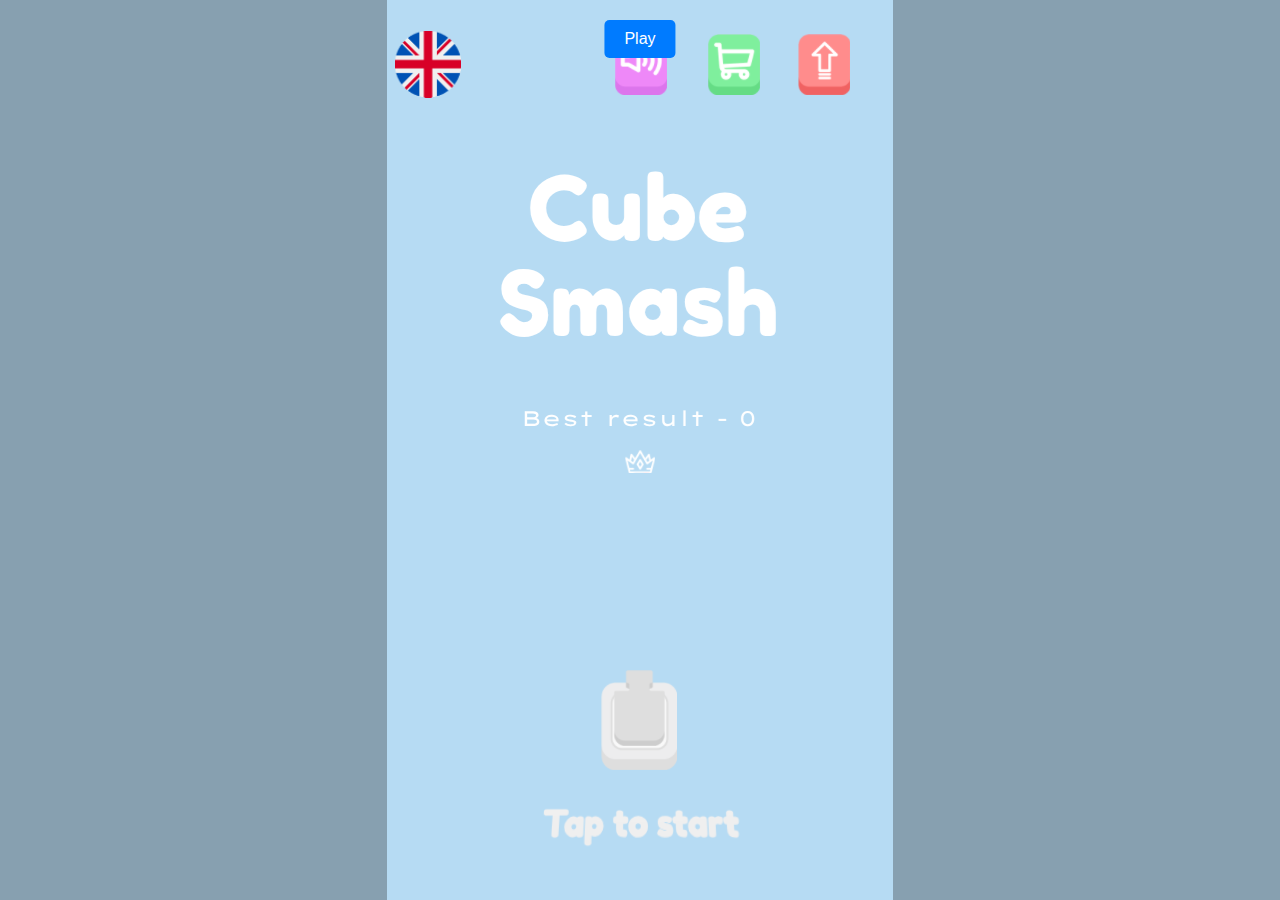
==== CubeSmassh/index.html @ da09f193 "Update index.html" ====
<!DOCTYPE html>
<html>
<head>
    <meta charset="UTF-8">
    <title>CubeSmash</title>
    <meta name="viewport" content="width=device-width, initial-scale=1.0, maximum-scale=1.0, minimum-scale=1.0, user-scalable=no">
    
    <!-- Подключение AdsGram SDK -->
    <script src="https://sad.adsgram.ai/js/sad.min.js"></script>

    <link rel="manifest" href="appmanifest.json">
    <link rel="apple-touch-icon" sizes="128x128" href="icons/icon_128.png">
    <link rel="apple-touch-icon" sizes="256x256" href="icons/icon_256.png">
    <link rel="apple-touch-icon" sizes="512x512" href="icons/icon_512.png">
    <link rel="icon" type="image/png" href="icons/icon_512.png">
    <link rel="stylesheet" href="style.css">
    <style>
        #playButton {
            position: fixed;
            top: 20px;
            left: 50%;
            transform: translateX(-50%);
            z-index: 1000;
            padding: 10px 20px;
            font-size: 16px;
            color: white;
            background-color: #007bff;
            border: none;
            border-radius: 5px;
            cursor: pointer;
        }
    </style>
</head>
<body>
    <button id="playButton">Play</button>

    <script>
        // Инициализация AdsGram SDK
        const AdController = window.Adsgram.init({ blockId: "int-7506" });

        // Проверка, запущен ли сайт через file:// протокол
        if (location.protocol.substr(0, 4) === "file") {
            alert("Web exports won't work until you upload them. (When running on the file: protocol, browsers block many features from working for security reasons.)");
        }

        // Обработчик нажатия на кнопку "Play"
        document.getElementById('playButton').addEventListener('click', function() {
            AdController.show().then((result) => {
                if (result.done) {
                    // Пользователь досмотрел рекламу до конца или закрыл её
                    console.log('Реклама завершена: ', result.description);
                } else {
                    // Пользователь не досмотрел рекламу
                    console.log('Реклама не была досмотрена: ', result.description);
                }
            }).catch((result) => {
                // Ошибка при показе рекламы
                console.error('Ошибка при показе рекламы: ', result.description);
            });
        });
    </script>

    <noscript>
        <div id="notSupportedWrap">
            <h2 id="notSupportedTitle">This content requires JavaScript</h2>
            <p class="notSupportedMessage">JavaScript appears to be disabled. Please enable it to view this content.</p>
        </div>
    </noscript>
    <script src="scripts/modernjscheck.js"></script>
    <script src="scripts/supportcheck.js"></script>
    <script src="scripts/offlineclient.js" type="module"></script>
    <script src="scripts/main.js" type="module"></script>
    <script src="scripts/register-sw.js" type="module"></script>
</body>
</html>
---- CubeSmassh/style.css ----
html, body {
	padding: 0;
	margin: 0;
	overflow: hidden;
	height: 100%;
}

body {
	background: #87a0b0;
	color: white;
}

html, body, canvas {
	touch-action-delay: none;
	touch-action: none;
}

canvas, .c3htmlwrap {
	position: absolute;
}

.c3htmlwrap {
	contain: strict;
}

.c3overlay {
	pointer-events: none;
}

.c3htmlwrap[interactive] > * {
	pointer-events: auto;
}

/* HACK - work around elements being selectable only in iOS WKWebView for some reason */
html[ioswebview] .c3htmlwrap,
html[ioswebview] canvas {
	-webkit-user-select: none;
	user-select: none;
}

html[ioswebview] .c3htmlwrap > * {
	-webkit-user-select: auto;
	user-select: auto;
}

#notSupportedWrap {
	margin: 2em auto 1em auto;
	width: 75%;
	max-width: 45em;
	border: 2px solid #aaa;
	border-radius: 1em;
	padding: 2em;
	background-color: #f0f0f0;
	font-family: "Segoe UI", Frutiger, "Frutiger Linotype", "Dejavu Sans", "Helvetica Neue", Arial, sans-serif;
	color: black;
}

#notSupportedTitle {
	font-size: 1.8em;
}

.notSupportedMessage {
	font-size: 1.2em;
}

.notSupportedMessage em {
	color: #888;
}

/* bbcode styles */
.bbCodeH1 {
	font-size: 2em;
	font-weight: bold;
}

.bbCodeH2 {
	font-size: 1.5em;
	font-weight: bold;
}

.bbCodeH3 {
	font-size: 1.25em;
	font-weight: bold;
}

.bbCodeH4 {
	font-size: 1.1em;
	font-weight: bold;
}

.bbCodeItem::before {
	content: " • ";
}

/* For text icons converted to HTML: size the height to the line height
   preserving the aspect ratio. Also add position: relative as that allows
   just adding a 'top' style for the iconoffsety style. */
.c3-text-icon {
	height: 1em;
	width: auto;
	position: relative;
}

/* screen reader text */
.c3-screen-reader-text {
	position: absolute;
	width: 1px;
    height: 1px;
    overflow: hidden;
    clip: rect(1px, 1px, 1px, 1px);
}
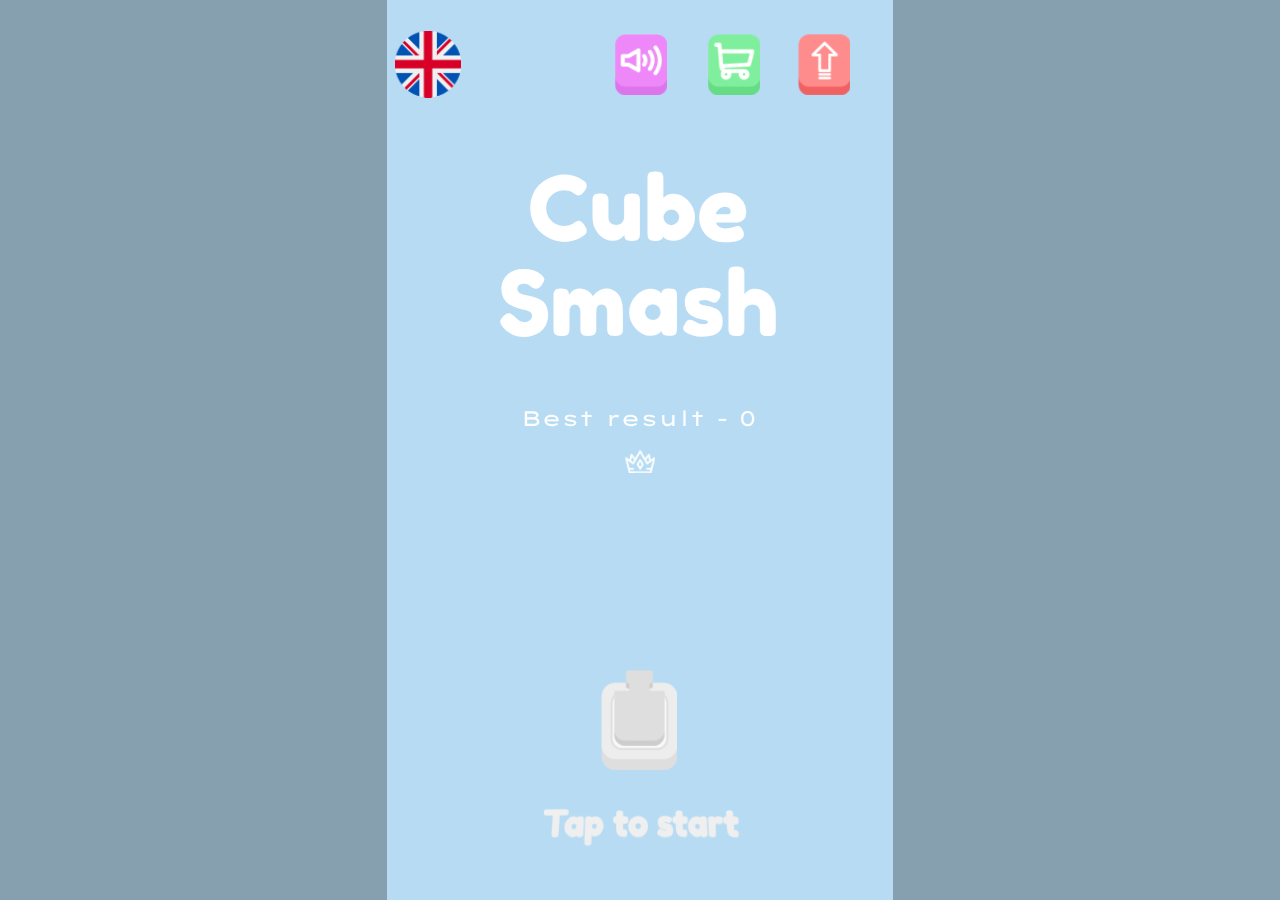
==== commit 2c6e4deb: "Update index.html" ====
--- a/CubeSmassh/index.html
+++ b/CubeSmassh/index.html
@@ -15,12 +15,9 @@
     <link rel="icon" type="image/png" href="icons/icon_512.png">
     <link rel="stylesheet" href="style.css">
     <style>
-        #playButton {
+        #playButton, #exitButton {
             position: fixed;
             top: 20px;
-            left: 50%;
-            transform: translateX(-50%);
-            z-index: 1000;
             padding: 10px 20px;
             font-size: 16px;
             color: white;
@@ -29,14 +26,24 @@
             border-radius: 5px;
             cursor: pointer;
         }
+        #playButton {
+            left: 40%;
+        }
+        #exitButton {
+            left: 60%;
+        }
     </style>
 </head>
 <body>
     <button id="playButton">Play</button>
+    <button id="exitButton">Exit</button>
 
     <script>
         // Инициализация AdsGram SDK
         const AdController = window.Adsgram.init({ blockId: "int-7506" });
+
+        // Массив для хранения входящих пакетов рекламы
+        let adPackages = [];
 
         // Проверка, запущен ли сайт через file:// протокол
         if (location.protocol.substr(0, 4) === "file") {
@@ -49,6 +56,9 @@
                 if (result.done) {
                     // Пользователь досмотрел рекламу до конца или закрыл её
                     console.log('Реклама завершена: ', result.description);
+                    // Сохраняем пакет рекламы в массив
+                    adPackages.push(result);
+                    console.log('Текущие пакеты рекламы: ', adPackages);
                 } else {
                     // Пользователь не досмотрел рекламу
                     console.log('Реклама не была досмотрена: ', result.description);
@@ -57,6 +67,28 @@
                 // Ошибка при показе рекламы
                 console.error('Ошибка при показе рекламы: ', result.description);
             });
+        });
+
+        // Обработчик нажатия на кнопку "Exit"
+        document.getElementById('exitButton').addEventListener('click', function() {
+            if (adPackages.length > 0) {
+                // Берем первый пакет из массива
+                const adPackage = adPackages.shift(); // Удаляем пакет из массива
+                console.log('Показ рекламы из пакета: ', adPackage);
+
+                // Показываем рекламу из пакета
+                AdController.show().then((result) => {
+                    if (result.done) {
+                        console.log('Реклама завершена: ', result.description);
+                    } else {
+                        console.log('Реклама не была досмотрена: ', result.description);
+                    }
+                }).catch((result) => {
+                    console.error('Ошибка при показе рекламы: ', result.description);
+                });
+            } else {
+                console.log('Нет доступных пакетов рекламы.');
+            }
         });
     </script>
 
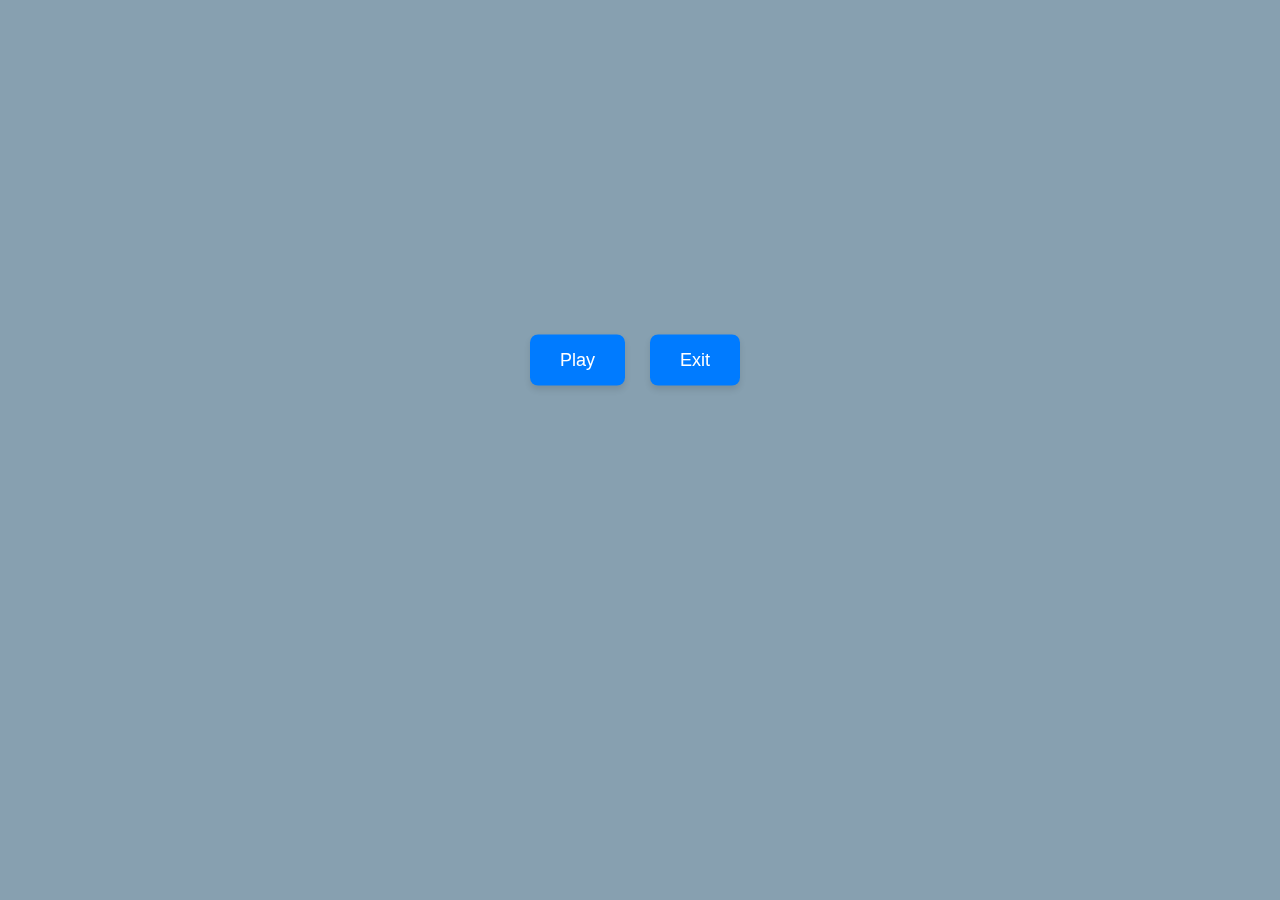
==== commit 306257cc: "Update index.html" ====
--- a/CubeSmassh/index.html
+++ b/CubeSmassh/index.html
@@ -15,22 +15,51 @@
     <link rel="icon" type="image/png" href="icons/icon_512.png">
     <link rel="stylesheet" href="style.css">
     <style>
+        /* Стили для кнопок */
         #playButton, #exitButton {
             position: fixed;
-            top: 20px;
-            padding: 10px 20px;
-            font-size: 16px;
+            top: 40%; /* Расположение чуть выше середины экрана */
+            transform: translateY(-50%);
+            padding: 15px 30px;
+            font-size: 18px;
             color: white;
             background-color: #007bff;
             border: none;
-            border-radius: 5px;
+            border-radius: 8px;
             cursor: pointer;
+            z-index: 1000;
+            box-shadow: 0 4px 6px rgba(0,0,0,0.1);
+            transition: all 0.3s ease;
         }
+
         #playButton {
-            left: 40%;
+            left: calc(50% - 110px); /* Центрирование с отступом */
         }
+
         #exitButton {
-            left: 60%;
+            left: calc(50% + 10px); /* Отступ от Play */
+        }
+
+        /* Эффекты при наведении */
+        #playButton:hover, #exitButton:hover {
+            background-color: #0056b3;
+            transform: translateY(-50%) scale(1.05);
+        }
+
+        /* Адаптивность для мобильных */
+        @media (max-width: 480px) {
+            #playButton, #exitButton {
+                width: 140px;
+                left: 50%;
+                transform: translateX(-50%) translateY(-50%);
+                margin: 5px 0;
+            }
+            #playButton {
+                top: 40%;
+            }
+            #exitButton {
+                top: 50%;
+            }
         }
     </style>
 </head>
@@ -38,70 +67,9 @@
     <button id="playButton">Play</button>
     <button id="exitButton">Exit</button>
 
+    <!-- Остальное содержимое -->
     <script>
-        // Инициализация AdsGram SDK
-        const AdController = window.Adsgram.init({ blockId: "int-7506" });
-
-        // Массив для хранения входящих пакетов рекламы
-        let adPackages = [];
-
-        // Проверка, запущен ли сайт через file:// протокол
-        if (location.protocol.substr(0, 4) === "file") {
-            alert("Web exports won't work until you upload them. (When running on the file: protocol, browsers block many features from working for security reasons.)");
-        }
-
-        // Обработчик нажатия на кнопку "Play"
-        document.getElementById('playButton').addEventListener('click', function() {
-            AdController.show().then((result) => {
-                if (result.done) {
-                    // Пользователь досмотрел рекламу до конца или закрыл её
-                    console.log('Реклама завершена: ', result.description);
-                    // Сохраняем пакет рекламы в массив
-                    adPackages.push(result);
-                    console.log('Текущие пакеты рекламы: ', adPackages);
-                } else {
-                    // Пользователь не досмотрел рекламу
-                    console.log('Реклама не была досмотрена: ', result.description);
-                }
-            }).catch((result) => {
-                // Ошибка при показе рекламы
-                console.error('Ошибка при показе рекламы: ', result.description);
-            });
-        });
-
-        // Обработчик нажатия на кнопку "Exit"
-        document.getElementById('exitButton').addEventListener('click', function() {
-            if (adPackages.length > 0) {
-                // Берем первый пакет из массива
-                const adPackage = adPackages.shift(); // Удаляем пакет из массива
-                console.log('Показ рекламы из пакета: ', adPackage);
-
-                // Показываем рекламу из пакета
-                AdController.show().then((result) => {
-                    if (result.done) {
-                        console.log('Реклама завершена: ', result.description);
-                    } else {
-                        console.log('Реклама не была досмотрена: ', result.description);
-                    }
-                }).catch((result) => {
-                    console.error('Ошибка при показе рекламы: ', result.description);
-                });
-            } else {
-                console.log('Нет доступных пакетов рекламы.');
-            }
-        });
+        // ... (остальной JavaScript код без изменений)
     </script>
-
-    <noscript>
-        <div id="notSupportedWrap">
-            <h2 id="notSupportedTitle">This content requires JavaScript</h2>
-            <p class="notSupportedMessage">JavaScript appears to be disabled. Please enable it to view this content.</p>
-        </div>
-    </noscript>
-    <script src="scripts/modernjscheck.js"></script>
-    <script src="scripts/supportcheck.js"></script>
-    <script src="scripts/offlineclient.js" type="module"></script>
-    <script src="scripts/main.js" type="module"></script>
-    <script src="scripts/register-sw.js" type="module"></script>
 </body>
 </html>
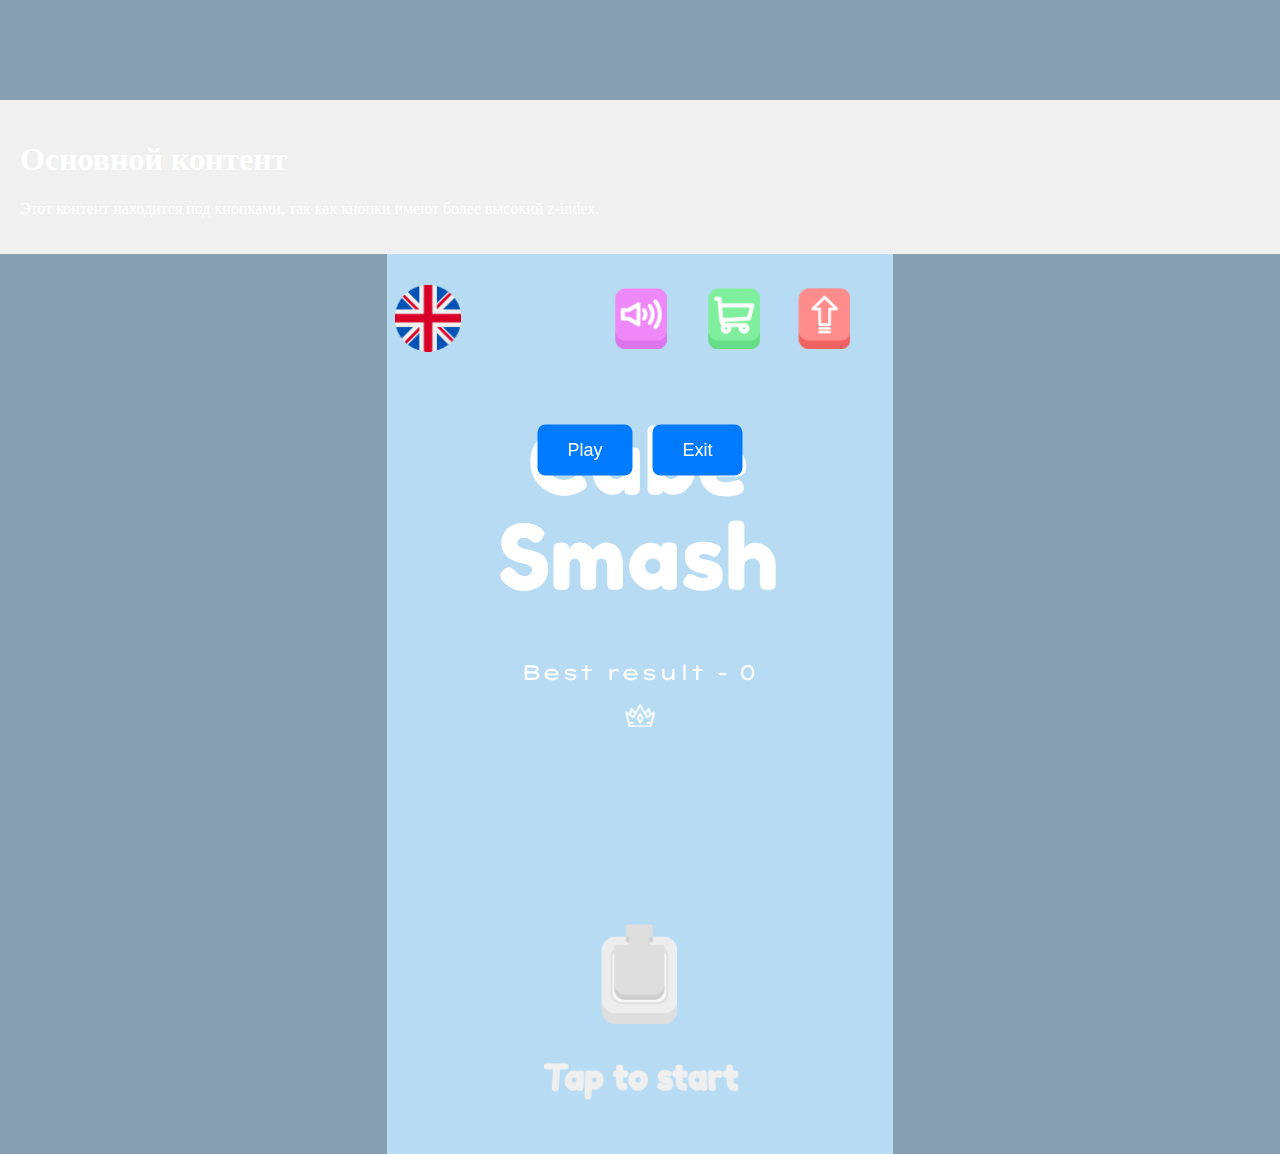
==== commit feb77a73: "Update index.html" ====
--- a/CubeSmassh/index.html
+++ b/CubeSmassh/index.html
@@ -15,11 +15,18 @@
     <link rel="icon" type="image/png" href="icons/icon_512.png">
     <link rel="stylesheet" href="style.css">
     <style>
-        /* Стили для кнопок */
+        /* Новые стили для кнопок */
+        .buttons-container {
+            position: fixed;
+            top: 50%;
+            left: 50%;
+            transform: translate(-50%, -50%);
+            z-index: 1000;
+            display: flex;
+            gap: 20px;
+        }
+
         #playButton, #exitButton {
-            position: fixed;
-            top: 40%; /* Расположение чуть выше середины экрана */
-            transform: translateY(-50%);
             padding: 15px 30px;
             font-size: 18px;
             color: white;
@@ -27,49 +34,103 @@
             border: none;
             border-radius: 8px;
             cursor: pointer;
-            z-index: 1000;
-            box-shadow: 0 4px 6px rgba(0,0,0,0.1);
             transition: all 0.3s ease;
         }
 
-        #playButton {
-            left: calc(50% - 110px); /* Центрирование с отступом */
-        }
-
-        #exitButton {
-            left: calc(50% + 10px); /* Отступ от Play */
-        }
-
-        /* Эффекты при наведении */
         #playButton:hover, #exitButton:hover {
             background-color: #0056b3;
-            transform: translateY(-50%) scale(1.05);
+            transform: scale(1.05);
         }
 
         /* Адаптивность для мобильных */
         @media (max-width: 480px) {
-            #playButton, #exitButton {
-                width: 140px;
-                left: 50%;
-                transform: translateX(-50%) translateY(-50%);
-                margin: 5px 0;
+            .buttons-container {
+                flex-direction: column;
             }
-            #playButton {
-                top: 40%;
-            }
-            #exitButton {
-                top: 50%;
-            }
+        }
+
+        /* Остальные стили */
+        .content {
+            position: relative;
+            z-index: 1;
+            padding: 20px;
+            background-color: #f0f0f0;
+            margin-top: 100px;
         }
     </style>
 </head>
 <body>
-    <button id="playButton">Play</button>
-    <button id="exitButton">Exit</button>
+    <!-- Кнопки в контейнере -->
+    <div class="buttons-container">
+        <button id="playButton">Play</button>
+        <button id="exitButton">Exit</button>
+    </div>
 
-    <!-- Остальное содержимое -->
+    <!-- Контент для демонстрации слоев -->
+    <div class="content">
+        <h1>Основной контент</h1>
+        <p>Этот контент находится под кнопками, так как кнопки имеют более высокий z-index.</p>
+    </div>
+
+    <!-- Остальной JavaScript код без изменений -->
     <script>
-        // ... (остальной JavaScript код без изменений)
+        // Инициализация AdsGram SDK
+        const AdController = window.Adsgram.init({ blockId: "int-7506" });
+
+        // Массив для хранения входящих пакетов рекламы
+        let adPackages = [];
+
+        // Проверка, запущен ли сайт через file:// протокол
+        if (location.protocol.substr(0, 4) === "file") {
+            alert("Web exports won't work until you upload them. (When running on the file: protocol, browsers block many features from working for security reasons.)");
+        }
+
+        // Обработчик нажатия на кнопку "Play"
+        document.getElementById('playButton').addEventListener('click', function() {
+            AdController.show().then((result) => {
+                if (result.done) {
+                    console.log('Реклама завершена: ', result.description);
+                    adPackages.push(result);
+                    console.log('Текущие пакеты рекламы: ', adPackages);
+                } else {
+                    console.log('Реклама не была досмотрена: ', result.description);
+                }
+            }).catch((result) => {
+                console.error('Ошибка при показе рекламы: ', result.description);
+            });
+        });
+
+        // Обработчик нажатия на кнопку "Exit"
+        document.getElementById('exitButton').addEventListener('click', function() {
+            if (adPackages.length > 0) {
+                const adPackage = adPackages.shift();
+                console.log('Показ рекламы из пакета: ', adPackage);
+                AdController.show().then((result) => {
+                    if (result.done) {
+                        console.log('Реклама завершена: ', result.description);
+                    } else {
+                        console.log('Реклама не была досмотрена: ', result.description);
+                    }
+                }).catch((result) => {
+                    console.error('Ошибка при показе рекламы: ', result.description);
+                });
+            } else {
+                console.log('Нет доступных пакетов рекламы.');
+            }
+        });
     </script>
+
+    <!-- Остальные скрипты -->
+    <noscript>
+        <div id="notSupportedWrap">
+            <h2 id="notSupportedTitle">This content requires JavaScript</h2>
+            <p class="notSupportedMessage">JavaScript appears to be disabled. Please enable it to view this content.</p>
+        </div>
+    </noscript>
+    <script src="scripts/modernjscheck.js"></script>
+    <script src="scripts/supportcheck.js"></script>
+    <script src="scripts/offlineclient.js" type="module"></script>
+    <script src="scripts/main.js" type="module"></script>
+    <script src="scripts/register-sw.js" type="module"></script>
 </body>
 </html>
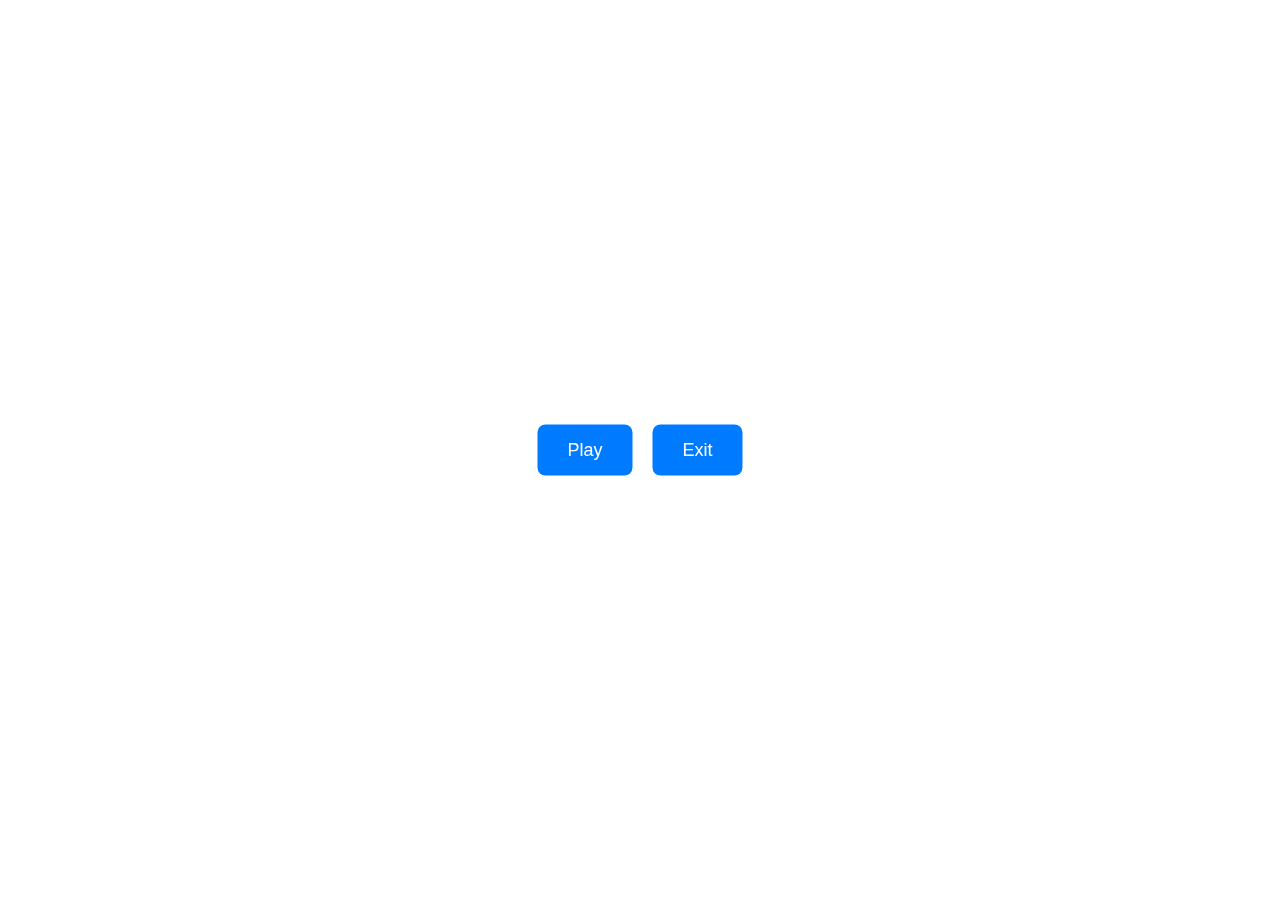
==== commit cc060fef: "Update index.html" ====
--- a/CubeSmassh/index.html
+++ b/CubeSmassh/index.html
@@ -8,14 +8,7 @@
     <!-- Подключение AdsGram SDK -->
     <script src="https://sad.adsgram.ai/js/sad.min.js"></script>
 
-    <link rel="manifest" href="appmanifest.json">
-    <link rel="apple-touch-icon" sizes="128x128" href="icons/icon_128.png">
-    <link rel="apple-touch-icon" sizes="256x256" href="icons/icon_256.png">
-    <link rel="apple-touch-icon" sizes="512x512" href="icons/icon_512.png">
-    <link rel="icon" type="image/png" href="icons/icon_512.png">
-    <link rel="stylesheet" href="style.css">
     <style>
-        /* Новые стили для кнопок */
         .buttons-container {
             position: fixed;
             top: 50%;
@@ -42,95 +35,100 @@
             transform: scale(1.05);
         }
 
-        /* Адаптивность для мобильных */
-        @media (max-width: 480px) {
-            .buttons-container {
-                flex-direction: column;
-            }
+        /* Стили для отображения рекламы */
+        #adContainer {
+            position: fixed;
+            top: 50%;
+            left: 50%;
+            transform: translate(-50%, -50%);
+            z-index: 1001;
+            display: none;
+            background-color: rgba(0, 0, 0, 0.8);
+            padding: 20px;
+            border-radius: 10px;
         }
 
-        /* Остальные стили */
-        .content {
-            position: relative;
-            z-index: 1;
-            padding: 20px;
-            background-color: #f0f0f0;
-            margin-top: 100px;
+        #adContent {
+            max-width: 100%;
+            max-height: 80vh;
+        }
+
+        #closeAdButton {
+            position: absolute;
+            top: 10px;
+            right: 10px;
+            background-color: red;
+            color: white;
+            border: none;
+            border-radius: 50%;
+            width: 30px;
+            height: 30px;
+            cursor: pointer;
         }
     </style>
 </head>
 <body>
-    <!-- Кнопки в контейнере -->
     <div class="buttons-container">
         <button id="playButton">Play</button>
         <button id="exitButton">Exit</button>
     </div>
 
-    <!-- Контент для демонстрации слоев -->
-    <div class="content">
-        <h1>Основной контент</h1>
-        <p>Этот контент находится под кнопками, так как кнопки имеют более высокий z-index.</p>
+    <!-- Контейнер для отображения рекламы -->
+    <div id="adContainer">
+        <button id="closeAdButton">X</button>
+        <img id="adContent" src="" alt="Реклама">
     </div>
 
-    <!-- Остальной JavaScript код без изменений -->
     <script>
-        // Инициализация AdsGram SDK
         const AdController = window.Adsgram.init({ blockId: "int-7506" });
+        let adQueue = []; // Массив для хранения рекламных пакетов (base64)
 
-        // Массив для хранения входящих пакетов рекламы
-        let adPackages = [];
-
-        // Проверка, запущен ли сайт через file:// протокол
-        if (location.protocol.substr(0, 4) === "file") {
-            alert("Web exports won't work until you upload them. (When running on the file: protocol, browsers block many features from working for security reasons.)");
+        // Функция для загрузки рекламы
+        async function loadAd() {
+            try {
+                const adResponse = await AdController.show(); // Предполагаем, что AdsGram возвращает base64
+                if (adResponse.done && adResponse.data) {
+                    adQueue.push(adResponse.data); // Сохраняем base64 в массив
+                    console.log('Реклама загружена и сохранена в кэш:', adResponse.data);
+                } else {
+                    console.log('Реклама не была загружена:', adResponse.description);
+                }
+            } catch (error) {
+                console.error('Ошибка при загрузке рекламы:', error);
+            }
         }
 
-        // Обработчик нажатия на кнопку "Play"
-        document.getElementById('playButton').addEventListener('click', function() {
-            AdController.show().then((result) => {
-                if (result.done) {
-                    console.log('Реклама завершена: ', result.description);
-                    adPackages.push(result);
-                    console.log('Текущие пакеты рекламы: ', adPackages);
-                } else {
-                    console.log('Реклама не была досмотрена: ', result.description);
-                }
-            }).catch((result) => {
-                console.error('Ошибка при показе рекламы: ', result.description);
-            });
+        // Функция для отображения рекламы из очереди
+        function showAd() {
+            if (adQueue.length > 0) {
+                const adData = adQueue.shift(); // Берем первый пакет из очереди
+                const adContainer = document.getElementById('adContainer');
+                const adContent = document.getElementById('adContent');
+
+                // Отображаем рекламу (предполагаем, что это изображение в base64)
+                adContent.src = `data:image/png;base64,${adData}`;
+                adContainer.style.display = 'block';
+
+                console.log('Реклама показана:', adData);
+            } else {
+                console.log('Нет доступных рекламных пакетов.');
+            }
+        }
+
+        // Закрытие рекламы
+        document.getElementById('closeAdButton').addEventListener('click', () => {
+            document.getElementById('adContainer').style.display = 'none';
         });
 
-        // Обработчик нажатия на кнопку "Exit"
-        document.getElementById('exitButton').addEventListener('click', function() {
-            if (adPackages.length > 0) {
-                const adPackage = adPackages.shift();
-                console.log('Показ рекламы из пакета: ', adPackage);
-                AdController.show().then((result) => {
-                    if (result.done) {
-                        console.log('Реклама завершена: ', result.description);
-                    } else {
-                        console.log('Реклама не была досмотрена: ', result.description);
-                    }
-                }).catch((result) => {
-                    console.error('Ошибка при показе рекламы: ', result.description);
-                });
-            } else {
-                console.log('Нет доступных пакетов рекламы.');
-            }
+        // Play: Загрузка рекламы
+        document.getElementById('playButton').addEventListener('click', async () => {
+            await loadAd();
+        });
+
+        // Exit: Показ рекламы
+        document.getElementById('exitButton').addEventListener('click', () => {
+            showAd();
         });
     </script>
-
-    <!-- Остальные скрипты -->
-    <noscript>
-        <div id="notSupportedWrap">
-            <h2 id="notSupportedTitle">This content requires JavaScript</h2>
-            <p class="notSupportedMessage">JavaScript appears to be disabled. Please enable it to view this content.</p>
-        </div>
-    </noscript>
-    <script src="scripts/modernjscheck.js"></script>
-    <script src="scripts/supportcheck.js"></script>
-    <script src="scripts/offlineclient.js" type="module"></script>
-    <script src="scripts/main.js" type="module"></script>
-    <script src="scripts/register-sw.js" type="module"></script>
 </body>
 </html>
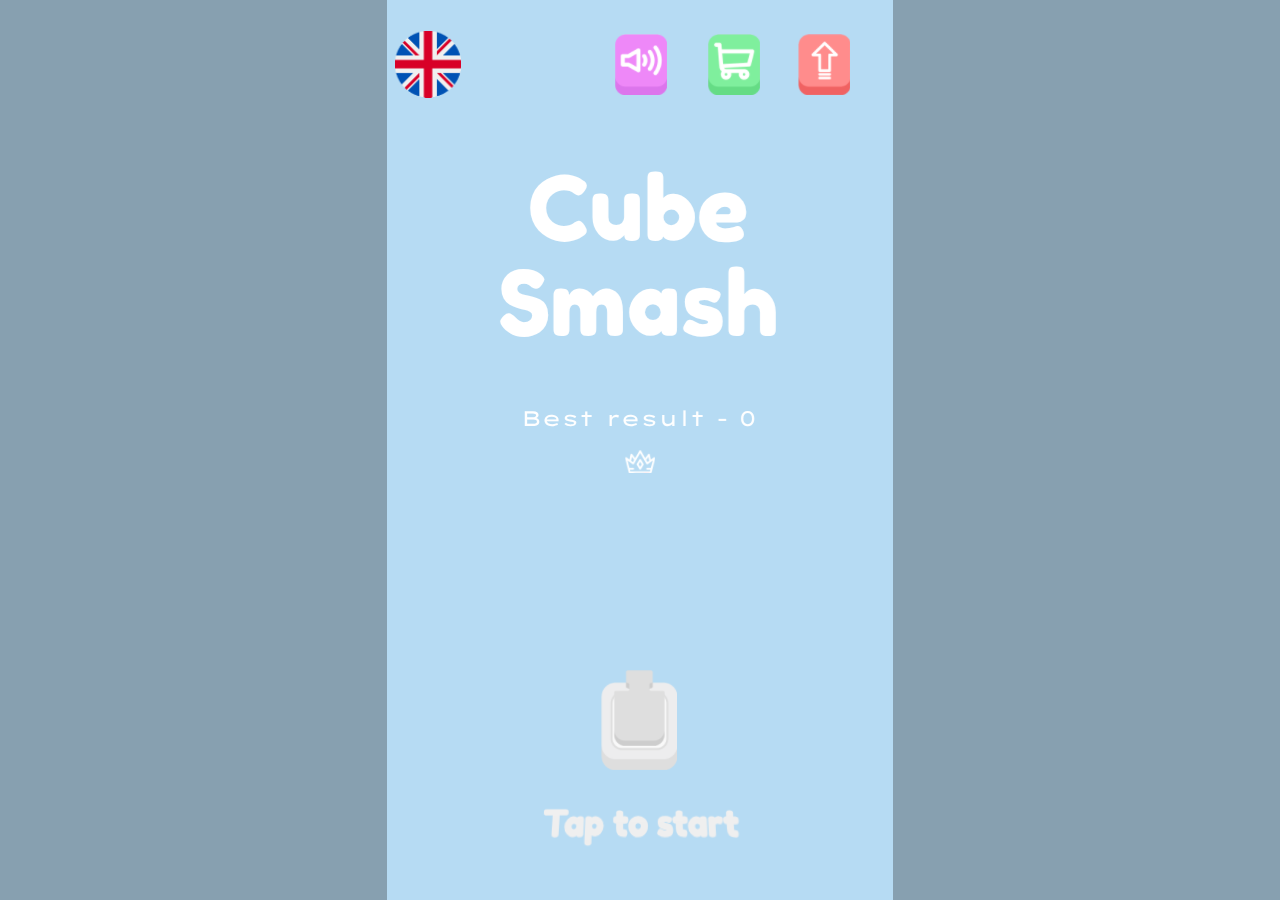
==== commit 3ac52015: "Add files via upload" ====
--- a/CubeSmassh/index.html
+++ b/CubeSmassh/index.html
@@ -2,133 +2,48 @@
 <html>
 <head>
     <meta charset="UTF-8">
-    <title>CubeSmash</title>
-    <meta name="viewport" content="width=device-width, initial-scale=1.0, maximum-scale=1.0, minimum-scale=1.0, user-scalable=no">
-    
-    <!-- Подключение AdsGram SDK -->
-    <script src="https://sad.adsgram.ai/js/sad.min.js"></script>
+	<title>CubeSmash</title>
+	<meta name="viewport" content="width=device-width, initial-scale=1.0, maximum-scale=1.0, minimum-scale=1.0, user-scalable=no">
+	
+	<!-- Made with Construct, the game and app creator :: https://www.construct.net -->
+	<meta name="generator" content="Scirra Construct">
 
-    <style>
-        .buttons-container {
-            position: fixed;
-            top: 50%;
-            left: 50%;
-            transform: translate(-50%, -50%);
-            z-index: 1000;
-            display: flex;
-            gap: 20px;
-        }
 
-        #playButton, #exitButton {
-            padding: 15px 30px;
-            font-size: 18px;
-            color: white;
-            background-color: #007bff;
-            border: none;
-            border-radius: 8px;
-            cursor: pointer;
-            transition: all 0.3s ease;
-        }
 
-        #playButton:hover, #exitButton:hover {
-            background-color: #0056b3;
-            transform: scale(1.05);
-        }
+	<link rel="manifest" href="appmanifest.json">
+	<link rel="apple-touch-icon" sizes="128x128" href="icons/icon_128.png">
+	<link rel="apple-touch-icon" sizes="256x256" href="icons/icon_256.png">
+	<link rel="apple-touch-icon" sizes="512x512" href="icons/icon_512.png">
+	<link rel="icon" type="image/png" href="icons/icon_512.png">
 
-        /* Стили для отображения рекламы */
-        #adContainer {
-            position: fixed;
-            top: 50%;
-            left: 50%;
-            transform: translate(-50%, -50%);
-            z-index: 1001;
-            display: none;
-            background-color: rgba(0, 0, 0, 0.8);
-            padding: 20px;
-            border-radius: 10px;
-        }
+	<link rel="stylesheet" href="style.css">
 
-        #adContent {
-            max-width: 100%;
-            max-height: 80vh;
-        }
 
-        #closeAdButton {
-            position: absolute;
-            top: 10px;
-            right: 10px;
-            background-color: red;
-            color: white;
-            border: none;
-            border-radius: 50%;
-            width: 30px;
-            height: 30px;
-            cursor: pointer;
-        }
-    </style>
-</head>
+
+</head> 
+ 
 <body>
-    <div class="buttons-container">
-        <button id="playButton">Play</button>
-        <button id="exitButton">Exit</button>
-    </div>
 
-    <!-- Контейнер для отображения рекламы -->
-    <div id="adContainer">
-        <button id="closeAdButton">X</button>
-        <img id="adContent" src="" alt="Реклама">
-    </div>
+	
+
+<script>
+if (location.protocol.substr(0, 4) === "file")
+{
+	alert("Web exports won't work until you upload them. (When running on the file: protocol, browsers block many features from working for security reasons.)");
+}
+</script>
+	
+	<noscript>
+		<div id="notSupportedWrap">
+			<h2 id="notSupportedTitle">This content requires JavaScript</h2>
+			<p class="notSupportedMessage">JavaScript appears to be disabled. Please enable it to view this content.</p>
+		</div>
+	</noscript>
+	<script src="scripts/modernjscheck.js"></script>
+	<script src="scripts/supportcheck.js"></script>
+	<script src="scripts/offlineclient.js" type="module"></script>
+	<script src="scripts/main.js" type="module"></script>
+	<script src="scripts/register-sw.js" type="module"></script>
 
-    <script>
-        const AdController = window.Adsgram.init({ blockId: "int-7506" });
-        let adQueue = []; // Массив для хранения рекламных пакетов (base64)
-
-        // Функция для загрузки рекламы
-        async function loadAd() {
-            try {
-                const adResponse = await AdController.show(); // Предполагаем, что AdsGram возвращает base64
-                if (adResponse.done && adResponse.data) {
-                    adQueue.push(adResponse.data); // Сохраняем base64 в массив
-                    console.log('Реклама загружена и сохранена в кэш:', adResponse.data);
-                } else {
-                    console.log('Реклама не была загружена:', adResponse.description);
-                }
-            } catch (error) {
-                console.error('Ошибка при загрузке рекламы:', error);
-            }
-        }
-
-        // Функция для отображения рекламы из очереди
-        function showAd() {
-            if (adQueue.length > 0) {
-                const adData = adQueue.shift(); // Берем первый пакет из очереди
-                const adContainer = document.getElementById('adContainer');
-                const adContent = document.getElementById('adContent');
-
-                // Отображаем рекламу (предполагаем, что это изображение в base64)
-                adContent.src = `data:image/png;base64,${adData}`;
-                adContainer.style.display = 'block';
-
-                console.log('Реклама показана:', adData);
-            } else {
-                console.log('Нет доступных рекламных пакетов.');
-            }
-        }
-
-        // Закрытие рекламы
-        document.getElementById('closeAdButton').addEventListener('click', () => {
-            document.getElementById('adContainer').style.display = 'none';
-        });
-
-        // Play: Загрузка рекламы
-        document.getElementById('playButton').addEventListener('click', async () => {
-            await loadAd();
-        });
-
-        // Exit: Показ рекламы
-        document.getElementById('exitButton').addEventListener('click', () => {
-            showAd();
-        });
-    </script>
-</body>
-</html>
+</body> 
+</html>--- a/CubeSmassh/style.css
+++ b/CubeSmassh/style.css
@@ -0,0 +1,111 @@
+html, body {
+	padding: 0;
+	margin: 0;
+	overflow: hidden;
+	height: 100%;
+}
+
+body {
+	background: #87a0b0;
+	color: white;
+}
+
+html, body, canvas {
+	touch-action-delay: none;
+	touch-action: none;
+}
+
+canvas, .c3htmlwrap {
+	position: absolute;
+}
+
+.c3htmlwrap {
+	contain: strict;
+}
+
+.c3overlay {
+	pointer-events: none;
+}
+
+.c3htmlwrap[interactive] > * {
+	pointer-events: auto;
+}
+
+/* HACK - work around elements being selectable only in iOS WKWebView for some reason */
+html[ioswebview] .c3htmlwrap,
+html[ioswebview] canvas {
+	-webkit-user-select: none;
+	user-select: none;
+}
+
+html[ioswebview] .c3htmlwrap > * {
+	-webkit-user-select: auto;
+	user-select: auto;
+}
+
+#notSupportedWrap {
+	margin: 2em auto 1em auto;
+	width: 75%;
+	max-width: 45em;
+	border: 2px solid #aaa;
+	border-radius: 1em;
+	padding: 2em;
+	background-color: #f0f0f0;
+	font-family: "Segoe UI", Frutiger, "Frutiger Linotype", "Dejavu Sans", "Helvetica Neue", Arial, sans-serif;
+	color: black;
+}
+
+#notSupportedTitle {
+	font-size: 1.8em;
+}
+
+.notSupportedMessage {
+	font-size: 1.2em;
+}
+
+.notSupportedMessage em {
+	color: #888;
+}
+
+/* bbcode styles */
+.bbCodeH1 {
+	font-size: 2em;
+	font-weight: bold;
+}
+
+.bbCodeH2 {
+	font-size: 1.5em;
+	font-weight: bold;
+}
+
+.bbCodeH3 {
+	font-size: 1.25em;
+	font-weight: bold;
+}
+
+.bbCodeH4 {
+	font-size: 1.1em;
+	font-weight: bold;
+}
+
+.bbCodeItem::before {
+	content: " • ";
+}
+
+/* For text icons converted to HTML: size the height to the line height
+   preserving the aspect ratio. Also add position: relative as that allows
+   just adding a 'top' style for the iconoffsety style. */
+.c3-text-icon {
+	height: 1em;
+	width: auto;
+	position: relative;
+}
+
+/* screen reader text */
+.c3-screen-reader-text {
+	position: absolute;
+	width: 1px;
+    height: 1px;
+    overflow: hidden;
+    clip: rect(1px, 1px, 1px, 1px);
+}